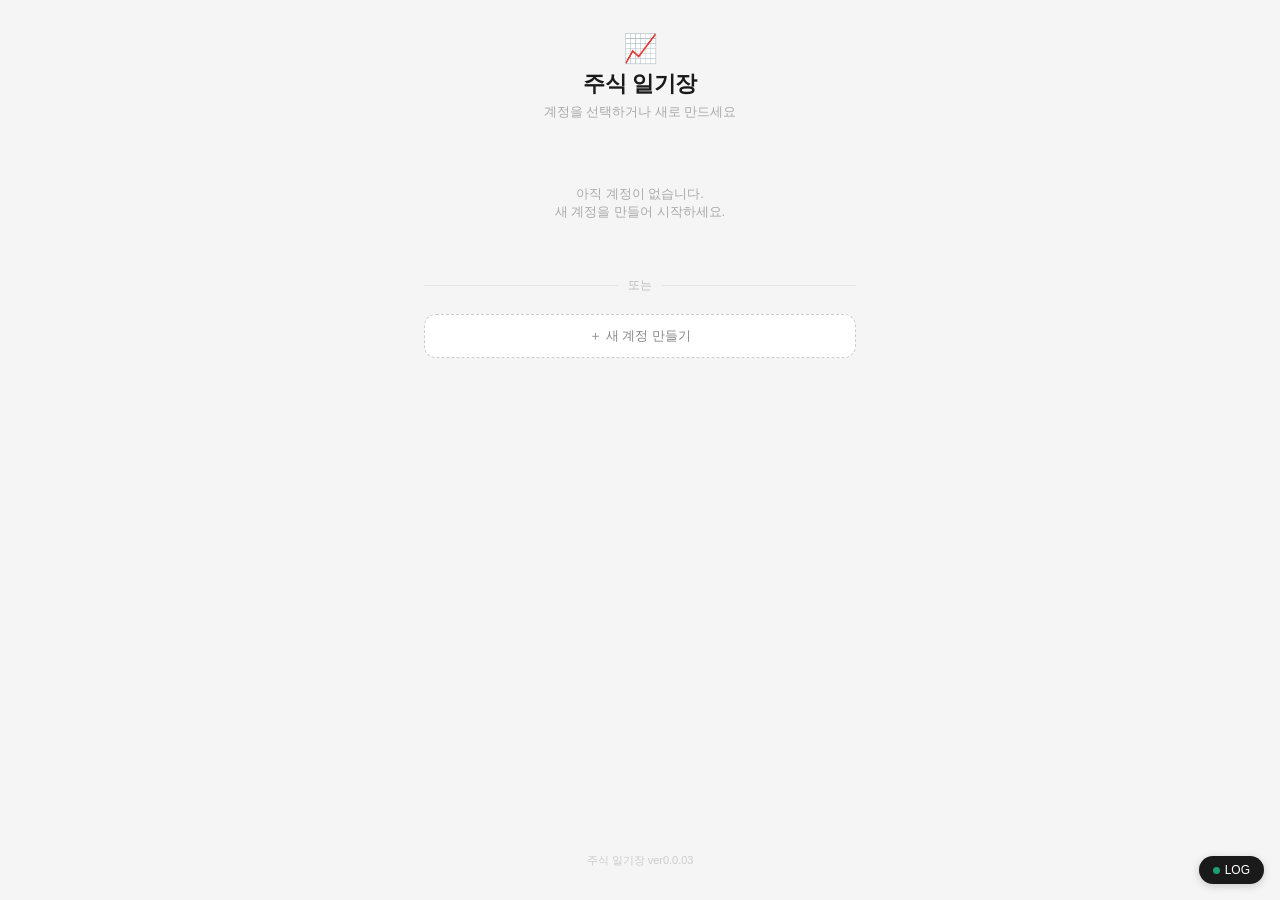
==== pages/calendar.html @ cd74024a "Add files via upload" ====
<!DOCTYPE html>
<html lang="ko">
<head>
<meta charset="UTF-8">
<meta name="viewport" content="width=device-width, initial-scale=1.0">
<title>캘린더 — 주식 일기장</title>
<link rel="stylesheet" href="../css/common.css">
<style>
/* 캘린더 */
.cal-header{display:flex;align-items:center;justify-content:space-between;padding:.75rem 1.5rem;border-bottom:1px solid #e5e5e5}
.cal-nav{display:flex;align-items:center;gap:10px}
.nav-btn{background:none;border:1px solid #ddd;border-radius:8px;padding:5px 12px;cursor:pointer;font-size:15px;color:#1a1a1a}
.nav-btn:hover{background:#f5f5f5}
.cal-month{font-size:15px;font-weight:600;min-width:110px;text-align:center}
.legend{display:flex;gap:14px;font-size:12px;color:#666}
.dot{width:8px;height:8px;border-radius:50%;display:inline-block;vertical-align:middle;margin-right:3px}
.cal-wrap{padding:.5rem 1rem .5rem}
.day-labels{display:grid;grid-template-columns:repeat(7,1fr);text-align:center;padding:8px 0 4px}
.day-labels span{font-size:11px;font-weight:600;color:#888}
.day-labels span:first-child{color:#e24b4a}
.day-labels span:last-child{color:#378ADD}
.cells{display:grid;grid-template-columns:repeat(7,1fr);gap:3px}
.cell{min-height:75px;border-radius:8px;padding:5px 6px;cursor:pointer;border:1px solid transparent;transition:background .1s}
.cell:hover{background:#f8f8f8;border-color:#e5e5e5}
.cell.today{border:2px solid #1a1a1a}
.cell.sel{background:#f0f0f0;border-color:#999}
.cell.other .dnum{color:#ccc}
.dnum{font-size:12px;font-weight:600;margin-bottom:3px}
.cell.sun .dnum{color:#e24b4a}
.cell.sat .dnum{color:#378ADD}
.ctrade{font-size:10px;padding:1px 5px;border-radius:3px;white-space:nowrap;overflow:hidden;text-overflow:ellipsis;margin-bottom:2px}
.ctrade.buy{background:#E1F5EE;color:#0a5e3f}
.ctrade.sell{background:#FEECEC;color:#9b2222}
.more{font-size:10px;color:#999}

/* 패널 */
.panel{border-top:1px solid #e5e5e5;padding:1.25rem 1.5rem}
.ph{display:flex;align-items:center;justify-content:space-between;margin-bottom:1rem}
.pt{font-size:15px;font-weight:600}
.pc{background:none;border:none;font-size:22px;cursor:pointer;color:#999;line-height:1;padding:0 4px}
.pc:hover{color:#333}
.dt-item{display:flex;align-items:flex-start;gap:10px;padding:10px 12px;background:#f9f9f9;border-radius:8px;margin-bottom:6px;border:1px solid #eee}
.dbadge{font-size:11px;padding:2px 8px;border-radius:10px;font-weight:600;white-space:nowrap;margin-top:1px}
.dbadge.buy{background:#E1F5EE;color:#0a5e3f}
.dbadge.sell{background:#FEECEC;color:#9b2222}
.dname{font-size:13px;font-weight:600}
.ddetail{font-size:12px;color:#666;margin-top:2px}
.dmemo{font-size:11px;color:#888;font-style:italic;margin-top:3px}
.ddel{background:none;border:none;color:#e24b4a;cursor:pointer;font-size:12px;padding:2px 6px;white-space:nowrap}
.ddel:hover{text-decoration:underline}
.dedit{background:none;border:none;color:#378ADD;cursor:pointer;font-size:12px;padding:2px 6px;white-space:nowrap}
.dedit:hover{text-decoration:underline}

/* 폼 */
.form-sep{border-top:1px solid #e5e5e5;padding-top:1rem;margin-top:.75rem}
.form-sep-title{font-size:13px;font-weight:600;color:#555;margin-bottom:12px}

/* 자동완성 */
.ac-wrap{position:relative}
.ac-list{position:absolute;top:100%;left:0;right:0;background:#fff;border:1px solid #ddd;border-radius:8px;box-shadow:0 4px 16px rgba(0,0,0,.1);z-index:200;max-height:180px;overflow-y:auto;margin-top:2px}
.ac-item{padding:8px 12px;cursor:pointer;display:flex;align-items:center;justify-content:space-between;font-size:13px}
.ac-item:hover,.ac-item.active{background:#f5f5f5}
.ac-item-name{font-weight:500}
.ac-item-code{font-size:11px;color:#aaa;font-family:monospace}
.ac-item-cat{font-size:10px;color:#888;background:#f0f0f0;padding:1px 6px;border-radius:4px}

/* 계산기 */
.calc-overlay{position:fixed;inset:0;background:rgba(0,0,0,.45);z-index:600;display:flex;align-items:flex-end;justify-content:center}
.calc-modal{background:#fff;border-radius:20px 20px 0 0;width:100%;max-width:400px;padding:1.5rem 1.5rem 2rem}
.calc-title{font-size:15px;font-weight:600;margin-bottom:4px}
.calc-sub{font-size:12px;color:#888;margin-bottom:1rem}
.calc-display{background:#f5f5f5;border-radius:10px;padding:12px 16px;margin-bottom:12px;text-align:right}
.calc-expr{font-size:12px;color:#aaa;min-height:16px;margin-bottom:2px}
.calc-val{font-size:26px;font-weight:600;letter-spacing:-0.5px}
.calc-grid{display:grid;grid-template-columns:repeat(4,1fr);gap:8px;margin-bottom:12px}
.ck{padding:14px 0;font-size:16px;font-weight:500;border:none;border-radius:10px;cursor:pointer;background:#f5f5f5;color:#1a1a1a}
.ck:active{transform:scale(.95)}
.ck.op{background:#e8e8e8}.ck.eq{background:#1a1a1a;color:#fff}.ck.zero{grid-column:span 2}
.calc-confirm{width:100%;padding:13px;background:#1a1a1a;color:#fff;border:none;border-radius:12px;font-size:15px;font-weight:500;cursor:pointer}
.calc-confirm:hover{background:#333}
.calc-cancel{width:100%;padding:10px;background:none;border:none;color:#888;font-size:13px;cursor:pointer;margin-top:6px}

@media(max-width:600px){
  .cal-header{padding:.75rem 1rem}
  .panel{padding:1rem}
  .cell{min-height:52px;padding:3px 4px}
  .dnum{font-size:11px}
  .ctrade{font-size:9px;padding:1px 3px}
  .more{font-size:9px}
}
</style>
</head>
<body>
<!-- 로그 패널 -->
<button class="log-toggle" id="log-toggle-btn" onclick="toggleLog()">
  <span class="log-dot" id="log-dot"></span> LOG
</button>
<div class="log-panel" id="log-panel" style="display:none">
  <div class="log-panel-header">
    <span class="log-panel-title">실행 로그</span>
    <span class="log-ver" id="version-badge"></span>
    <button class="log-clear" onclick="clearLog()">전체 삭제</button>
  </div>
  <div class="log-list" id="log-list"><div class="log-empty">아직 로그가 없습니다</div></div>
</div>

<!-- 거래 수정 모달 -->
<div class="modal-overlay" id="edit-modal" style="display:none">
  <div class="modal">
    <div class="modal-title">거래 수정</div>
    <div class="modal-sub">내용을 수정한 후 저장하세요</div>
    <input type="hidden" id="edit-id">
    <div style="display:grid;grid-template-columns:1fr 1fr;gap:10px">
      <div class="mfg" style="grid-column:1/-1"><label>종목명</label><input type="text" id="edit-name"></div>
      <div class="mfg"><label>종목코드</label><input type="text" id="edit-code"></div>
      <div class="mfg"><label>날짜</label><input type="date" id="edit-date"></div>
      <div class="mfg"><label>카테고리</label>
        <select id="edit-cat"><option>국내주식</option><option>미국주식</option><option>ETF</option><option>코인</option><option>기타</option></select>
      </div>
      <div class="mfg"><label>거래 유형</label>
        <select id="edit-type"><option value="매입">매입</option><option value="매도">매도</option></select>
      </div>
      <div class="mfg"><label>수량</label><input type="number" id="edit-qty" min="0" step="any"></div>
      <div class="mfg"><label>단가 (원)</label><input type="number" id="edit-price" min="0" step="any"></div>
      <div class="mfg"><label>수수료 (원)</label><input type="number" id="edit-fee" min="0" step="any"></div>
      <div class="mfg" style="grid-column:1/-1"><label>메모</label><textarea id="edit-memo" style="min-height:54px"></textarea></div>
    </div>
    <div class="modal-err" id="edit-err"></div>
    <div class="modal-btns">
      <button class="mbtn mbtn-g" onclick="closeEditModal()">취소</button>
      <button class="mbtn mbtn-p" onclick="saveEdit()">저장</button>
    </div>
  </div>
</div>

<!-- 계산기 -->
<div class="calc-overlay" id="calc-overlay" style="display:none" onclick="if(event.target===this)closeCalc()">
  <div class="calc-modal">
    <div class="calc-title" id="calc-title">수량 계산기</div>
    <div class="calc-sub" id="calc-sub">계산 후 확인을 누르면 입력됩니다</div>
    <div class="calc-display">
      <div class="calc-expr" id="calc-expr"></div>
      <div class="calc-val" id="calc-val">0</div>
    </div>
    <div class="calc-grid">
      <button class="ck op" onclick="calcInput('C')">C</button>
      <button class="ck op" onclick="calcInput('±')">±</button>
      <button class="ck op" onclick="calcInput('%')">%</button>
      <button class="ck op" onclick="calcInput('/')">÷</button>
      <button class="ck" onclick="calcInput('7')">7</button><button class="ck" onclick="calcInput('8')">8</button><button class="ck" onclick="calcInput('9')">9</button>
      <button class="ck op" onclick="calcInput('*')">×</button>
      <button class="ck" onclick="calcInput('4')">4</button><button class="ck" onclick="calcInput('5')">5</button><button class="ck" onclick="calcInput('6')">6</button>
      <button class="ck op" onclick="calcInput('-')">−</button>
      <button class="ck" onclick="calcInput('1')">1</button><button class="ck" onclick="calcInput('2')">2</button><button class="ck" onclick="calcInput('3')">3</button>
      <button class="ck op" onclick="calcInput('+')">+</button>
      <button class="ck zero" onclick="calcInput('0')">0</button>
      <button class="ck" onclick="calcInput('.')">.</button>
      <button class="ck eq" onclick="calcInput('=')">=</button>
    </div>
    <button class="calc-confirm" onclick="confirmCalc()">확인 — 입력하기</button>
    <button class="calc-cancel" onclick="closeCalc()">취소</button>
  </div>
</div>

<div class="app">
  <div class="topbar">
    <span class="topbar-title">📈 주식 일기장 <span class="topbar-user" id="topbar-user"></span></span>
    <div class="topbar-right">
      <a class="ttab" href="calendar.html">캘린더</a>
      <a class="ttab" href="list.html">내역</a>
      <a class="ttab" href="stats.html">통계</a>
      <button class="api-btn" onclick="logout()" style="color:#e24b4a;border-color:#e24b4a">로그아웃</button>
    </div>
  </div>

  <div class="cal-header">
    <div class="cal-nav">
      <button class="nav-btn" onclick="moveM(-1)">&#8249;</button>
      <span class="cal-month" id="cal-lbl"></span>
      <button class="nav-btn" onclick="moveM(1)">&#8250;</button>
    </div>
    <div class="legend">
      <span><span class="dot" style="background:#1D9E75"></span>매입</span>
      <span><span class="dot" style="background:#e24b4a"></span>매도</span>
    </div>
  </div>
  <div class="cal-wrap">
    <div class="day-labels">
      <span>일</span><span>월</span><span>화</span><span>수</span><span>목</span><span>금</span><span>토</span>
    </div>
    <div class="cells" id="cells"></div>
  </div>
  <div id="panel" style="display:none">
    <div class="panel">
      <div class="ph">
        <span class="pt" id="panel-title"></span>
        <button class="pc" onclick="closePanel()">&#215;</button>
      </div>
      <div id="day-list"></div>
      <div class="form-sep">
        <div class="form-sep-title">새 거래 등록</div>
        <div class="fg2">
          <div class="fg full">
            <label>종목명</label>
            <div class="ac-wrap">
              <input id="fn" type="text" placeholder="종목명 또는 코드 검색..." autocomplete="off" oninput="onStockInput()" onkeydown="onStockKeydown(event)">
              <div class="ac-list" id="ac-list" style="display:none"></div>
            </div>
          </div>
          <div class="fg">
            <label>종목코드</label>
            <div class="input-with-btn">
              <input id="fcode" type="text" placeholder="자동입력" maxlength="10" readonly style="background:#f9f9f9;color:#888">
              <button class="fetch-price-btn" onclick="fetchPriceForForm()">시세↓</button>
            </div>
          </div>
          <div class="fg">
            <label>카테고리</label>
            <select id="fc"><option>국내주식</option><option>미국주식</option><option>ETF</option><option>코인</option><option>기타</option></select>
          </div>
          <div class="fg"><label>거래 유형</label><select id="ft"><option value="매입">매입</option><option value="매도">매도</option></select></div>
          <div class="fg">
            <label>수량 (주)</label>
            <div class="input-with-btn">
              <input id="fq" type="number" min="0" step="any" placeholder="0">
              <button class="fetch-price-btn" onclick="openCalc('qty')">🧮</button>
            </div>
          </div>
          <div class="fg">
            <label>단가 (원)</label>
            <div class="input-with-btn">
              <input id="fp" type="number" min="0" step="any" placeholder="0">
              <button class="fetch-price-btn" onclick="openCalc('price')">🧮</button>
            </div>
          </div>
          <div class="fg"><label>수수료 (원, 선택)</label><input id="ff" type="number" min="0" step="any" placeholder="0"></div>
          <div class="fg full"><label>메모</label><textarea id="fm" placeholder="매매 이유, 목표가, 시장 상황 등..."></textarea></div>
        </div>
        <div class="brow">
          <button class="btn btn-g" onclick="closePanel()">취소</button>
          <button class="btn btn-p" onclick="addTrade()">등록하기</button>
        </div>
        <div class="fmsg" id="fmsg"></div>
      </div>
    </div>
  </div>
</div>

<script src="../js/auth.js"></script>
<script src="../js/storage.js"></script>
<script src="../js/trades.js"></script>
<script>
// ── 세션 확인 ─────────────────────────────────────────────
const session = Session.require('pages/calendar.html');
const { userId, masterPw } = session;
document.getElementById('topbar-user').textContent = userId;
Logger.init();

let trades = [];
let apiCreds = null;
let cy = new Date().getFullYear(), cm = new Date().getMonth(), sel = null;
const todayStr = new Date().toISOString().slice(0,10);

async function init() {
  trades = await Storage.loadTrades(userId, masterPw);
  apiCreds = await Storage.loadCreds(userId, masterPw);
  renderCal();
  log(`캘린더 로드 완료 (${trades.length}건)`, 'ok');
}

function logout() {
  Session.clear();
  location.href = '../index.html';
}

// ── 캘린더 ────────────────────────────────────────────────
function moveM(d) {
  cm += d; if(cm>11){cm=0;cy++;} if(cm<0){cm=11;cy--;} closePanel(); renderCal();
}

function renderCal() {
  document.getElementById('cal-lbl').textContent = `${cy}년 ${cm+1}월`;
  const first = new Date(cy,cm,1), last = new Date(cy,cm+1,0), sd = first.getDay();
  const map = {};
  trades.forEach(t => { if(!map[t.date]) map[t.date]=[]; map[t.date].push(t); });
  const cells = document.getElementById('cells');
  cells.innerHTML = '';
  const total = Math.ceil((sd+last.getDate())/7)*7;
  for(let i=0;i<total;i++){
    const dn=i-sd+1, d=new Date(cy,cm,dn), ds=d.toISOString().slice(0,10);
    const isCur=d.getMonth()===cm, isToday=ds===todayStr;
    const isSun=d.getDay()===0, isSat=d.getDay()===6, isSel=ds===sel;
    const c=document.createElement('div');
    c.className='cell'+(isCur?'':' other')+(isToday?' today':'')+(isSel?' sel':'')+(isSun?' sun':'')+(isSat?' sat':'');
    c.onclick=()=>selectDate(ds);
    const dt=map[ds]||[];
    let html=`<div class="dnum">${d.getDate()}</div>`;
    dt.slice(0,2).forEach(t=>{html+=`<div class="ctrade ${t.type==='매입'?'buy':'sell'}">${t.name}</div>`;});
    if(dt.length>2) html+=`<div class="more">+${dt.length-2}건</div>`;
    c.innerHTML=html; cells.appendChild(c);
  }
}

function selectDate(ds) {
  sel=ds;
  ['fn','fq','fp','ff','fm'].forEach(id=>{document.getElementById(id).value='';});
  document.getElementById('fcode').value='';
  document.getElementById('ac-list').style.display='none';
  document.getElementById('fmsg').textContent='';
  const d=new Date(ds);
  document.getElementById('panel-title').textContent=`${d.getFullYear()}년 ${d.getMonth()+1}월 ${d.getDate()}일`;
  renderDayList(ds);
  document.getElementById('panel').style.display='';
  renderCal();
  setTimeout(()=>{document.getElementById('panel').scrollIntoView({behavior:'smooth',block:'nearest'});},60);
}

function renderDayList(ds) {
  const dl=document.getElementById('day-list');
  const dt=trades.filter(t=>t.date===ds);
  if(!dt.length){dl.innerHTML='';return;}
  dl.innerHTML=dt.map(t=>`
    <div class="dt-item">
      <span class="dbadge ${t.type==='매입'?'buy':'sell'}">${t.type}</span>
      <div>
        <div class="dname">${t.name} ${t.code?`<span style="font-size:10px;color:#aaa">${t.code}</span>`:''} <span style="font-size:11px;color:#888;font-weight:400">${t.cat}</span></div>
        <div class="ddetail">${TradeUtils.fmtN(t.qty)}주 × ${TradeUtils.fmtN(t.price)}원 = ${TradeUtils.fmt(t.qty*t.price)}</div>
        ${t.memo?`<div class="dmemo">${t.memo}</div>`:''}
      </div>
      <div style="display:flex;flex-direction:column;gap:4px;margin-left:auto">
        <button class="dedit" onclick="openEditModal(${t.id})">수정</button>
        <button class="ddel" onclick="delTrade(${t.id})">삭제</button>
      </div>
    </div>`).join('');
}

function closePanel() {
  sel=null; document.getElementById('panel').style.display='none'; renderCal();
}

async function addTrade() {
  if(!sel) return;
  const name=document.getElementById('fn').value.trim();
  const code=document.getElementById('fcode').value.trim().toUpperCase();
  const cat=document.getElementById('fc').value, type=document.getElementById('ft').value;
  const qty=parseFloat(document.getElementById('fq').value)||0;
  const price=parseFloat(document.getElementById('fp').value)||0;
  const fee=parseFloat(document.getElementById('ff').value)||0;
  const memo=document.getElementById('fm').value.trim();
  const msg=document.getElementById('fmsg');
  if(!name||qty<=0||price<=0){msg.style.color='#e24b4a';msg.textContent='종목명, 수량, 단가를 입력해주세요.';return;}
  trades.push({id:Date.now(),name,code,cat,type,date:sel,qty,price,fee,memo});
  trades.sort((a,b)=>b.date.localeCompare(a.date));
  await Storage.saveTrades(userId, masterPw, trades);
  msg.style.color='#1D9E75'; msg.textContent='✓ 등록되었습니다.';
  ['fn','fcode','fq','fp','ff','fm'].forEach(id=>{document.getElementById(id).value='';});
  renderDayList(sel); renderCal();
  setTimeout(()=>{msg.textContent='';},2000);
}

async function delTrade(id) {
  if(!confirm('삭제하시겠습니까?')) return;
  const scrollY=window.scrollY;
  trades=trades.filter(t=>t.id!==id);
  await Storage.saveTrades(userId, masterPw, trades);
  if(sel) renderDayList(sel);
  renderCal();
  requestAnimationFrame(()=>window.scrollTo(0,scrollY));
}

// ── 거래 수정 ─────────────────────────────────────────────
function openEditModal(id) {
  const t=trades.find(t=>t.id===id); if(!t) return;
  document.getElementById('edit-id').value=id;
  document.getElementById('edit-name').value=t.name;
  document.getElementById('edit-code').value=t.code||'';
  document.getElementById('edit-date').value=t.date;
  document.getElementById('edit-cat').value=t.cat;
  document.getElementById('edit-type').value=t.type;
  document.getElementById('edit-qty').value=t.qty;
  document.getElementById('edit-price').value=t.price;
  document.getElementById('edit-fee').value=t.fee||0;
  document.getElementById('edit-memo').value=t.memo||'';
  document.getElementById('edit-err').textContent='';
  document.getElementById('edit-modal').style.display='flex';
}

function closeEditModal(){document.getElementById('edit-modal').style.display='none';}

async function saveEdit() {
  const id=Number(document.getElementById('edit-id').value);
  const name=document.getElementById('edit-name').value.trim();
  const code=document.getElementById('edit-code').value.trim().toUpperCase();
  const date=document.getElementById('edit-date').value;
  const cat=document.getElementById('edit-cat').value, type=document.getElementById('edit-type').value;
  const qty=parseFloat(document.getElementById('edit-qty').value)||0;
  const price=parseFloat(document.getElementById('edit-price').value)||0;
  const fee=parseFloat(document.getElementById('edit-fee').value)||0;
  const memo=document.getElementById('edit-memo').value.trim();
  const err=document.getElementById('edit-err');
  if(!name||qty<=0||price<=0||!date){err.textContent='모든 필드를 입력해주세요.';return;}
  const idx=trades.findIndex(t=>t.id===id);
  if(idx===-1){err.textContent='거래를 찾을 수 없습니다.';return;}
  trades[idx]={...trades[idx],name,code,date,cat,type,qty,price,fee,memo};
  trades.sort((a,b)=>b.date.localeCompare(a.date));
  await Storage.saveTrades(userId, masterPw, trades);
  closeEditModal();
  if(sel) renderDayList(sel);
  renderCal();
  log(`거래 수정 완료: ${name}`, 'ok');
}

// ── 자동완성 ─────────────────────────────────────────────
function onStockInput(){
  const q=document.getElementById('fn').value.trim();
  const results=AutoComplete.search(q,trades);
  AutoComplete.render(results, s=>{
    document.getElementById('fn').value=s.n;
    document.getElementById('fcode').value=s.c||'';
    if(s.t) document.getElementById('fc').value=s.t;
    document.getElementById('ac-list').style.display='none';
  });
}
function onStockKeydown(e){
  AutoComplete.handleKey(e, s=>{
    document.getElementById('fn').value=s.n;
    document.getElementById('fcode').value=s.c||'';
    if(s.t) document.getElementById('fc').value=s.t;
    document.getElementById('ac-list').style.display='none';
  });
}
document.addEventListener('click',e=>{if(!e.target.closest('.ac-wrap'))document.getElementById('ac-list').style.display='none';});

// ── KIS 시세 ─────────────────────────────────────────────
async function fetchPriceForForm(){
  if(!apiCreds){alert('KIS API 설정이 필요합니다.\n통계 페이지에서 설정해주세요.');return;}
  const code=document.getElementById('fcode').value.trim();
  if(!code){alert('종목코드를 입력하세요.');return;}
  const btn=event.target; btn.textContent='조회중...'; btn.disabled=true;
  try{
    const data=await KisAPI.fetchPrice(code,userId,apiCreds);
    document.getElementById('fp').value=data.price;
    if(!document.getElementById('fn').value) document.getElementById('fn').value=data.name;
    const msg=document.getElementById('fmsg');
    msg.style.color='#1D9E75';
    msg.textContent=`현재가: ${data.price.toLocaleString('ko-KR')}원 (${data.changeRate>0?'+':''}${data.changeRate}%)`;
  }catch(e){alert('시세 조회 실패: '+e.message);}
  finally{btn.textContent='시세↓';btn.disabled=false;}
}

// ── 계산기 ────────────────────────────────────────────────
let calcTarget=null,calcCurrent='0',calcExpr='',calcOperand=null,calcOperator=null,calcNewNum=false;
function openCalc(t){
  calcTarget=t;calcCurrent='0';calcExpr='';calcOperand=null;calcOperator=null;calcNewNum=false;
  const existing=document.getElementById(t==='qty'?'fq':'fp').value;
  if(existing&&Number(existing)>0)calcCurrent=existing;
  document.getElementById('calc-title').textContent=t==='qty'?'수량 계산기':'단가 계산기';
  updateCalcDisplay();
  document.getElementById('calc-overlay').style.display='flex';
}
function closeCalc(){document.getElementById('calc-overlay').style.display='none';}
function confirmCalc(){
  const val=parseFloat(calcCurrent);
  if(!isNaN(val)&&val>=0){
    const id=calcTarget==='qty'?'fq':'fp';
    document.getElementById(id).value=calcTarget==='qty'?Math.floor(val):val;
  }
  closeCalc();
}
function calcInput(key){
  if(key==='C'){calcCurrent='0';calcExpr='';calcOperand=null;calcOperator=null;calcNewNum=false;}
  else if(key==='±'){calcCurrent=String(parseFloat(calcCurrent)*-1);}
  else if(key==='%'){calcCurrent=String(parseFloat(calcCurrent)/100);}
  else if(['+','-','*','/'].includes(key)){
    calcOperand=parseFloat(calcCurrent);calcOperator=key;
    calcExpr=`${calcCurrent} ${key==='*'?'×':key==='/'?'÷':key}`;calcNewNum=true;
  }else if(key==='='){
    if(calcOperand!==null&&calcOperator){
      const b=parseFloat(calcCurrent);
      let r=calcOperator==='+'?calcOperand+b:calcOperator==='-'?calcOperand-b:calcOperator==='*'?calcOperand*b:b!==0?calcOperand/b:0;
      calcExpr=`${calcOperand} ${calcOperator==='*'?'×':calcOperator==='/'?'÷':calcOperator} ${b} =`;
      calcCurrent=String(parseFloat(r.toFixed(6)));calcOperand=null;calcOperator=null;calcNewNum=false;
    }
  }else if(key==='.'){if(calcNewNum){calcCurrent='0.';calcNewNum=false;return;}if(!calcCurrent.includes('.'))calcCurrent+='.';}
  else{if(calcNewNum||calcCurrent==='0'){calcCurrent=key;calcNewNum=false;}else if(calcCurrent.length<12)calcCurrent+=key;}
  updateCalcDisplay();
}
function updateCalcDisplay(){
  document.getElementById('calc-expr').textContent=calcExpr;
  const n=parseFloat(calcCurrent);
  document.getElementById('calc-val').textContent=isNaN(n)?calcCurrent:(calcCurrent.endsWith('.')?calcCurrent:n.toLocaleString('ko-KR'));
}

init();
</script>
</body>
</html>
---- css/common.css ----
/* ═══════════════════════════════════════
   공통 스타일 — 주식 일기장 ver0.0.03
   ═══════════════════════════════════════ */
*{box-sizing:border-box;margin:0;padding:0}
body{font-family:-apple-system,BlinkMacSystemFont,'Segoe UI',sans-serif;background:#f5f5f5;color:#1a1a1a;font-size:14px}
.app{max-width:900px;margin:0 auto;background:#fff;min-height:100vh}

/* topbar */
.topbar{display:flex;align-items:center;justify-content:space-between;padding:1rem 1.5rem;border-bottom:1px solid #e5e5e5;background:#fff;position:sticky;top:0;z-index:100}
.topbar-title{font-size:16px;font-weight:600;letter-spacing:-0.3px;display:flex;align-items:center;gap:8px}
.topbar-user{font-size:11px;color:#aaa;font-weight:400;background:#f5f5f5;padding:2px 8px;border-radius:10px}
.topbar-right{display:flex;align-items:center;gap:8px}
.ttabs{display:flex;gap:4px}
.ttab{padding:6px 14px;font-size:13px;background:none;border:1px solid #ddd;border-radius:8px;cursor:pointer;color:#666;text-decoration:none;display:inline-block}
.ttab.active,.ttab:hover{background:#1a1a1a;color:#fff;border-color:#1a1a1a}
.api-btn{padding:6px 12px;font-size:12px;background:none;border:1px solid #ddd;border-radius:8px;cursor:pointer;color:#666;display:flex;align-items:center;gap:4px}
.api-btn.synced{border-color:#378ADD;color:#378ADD}
.api-btn.synced::before{content:'●';font-size:8px}
.api-btn.connected::before{content:'●';font-size:8px}
.api-btn:not(.connected)::before{content:'○';font-size:8px}

/* 모달 */
.modal-overlay{position:fixed;inset:0;background:rgba(0,0,0,.4);z-index:500;display:flex;align-items:center;justify-content:center}
.modal{background:#fff;border-radius:16px;padding:1.75rem;width:400px;max-width:calc(100vw - 2rem)}
.modal-title{font-size:16px;font-weight:600;margin-bottom:.25rem}
.modal-sub{font-size:12px;color:#888;margin-bottom:1.5rem}
.mfg{display:flex;flex-direction:column;gap:4px;margin-bottom:12px}
.mfg label{font-size:11px;color:#666;font-weight:500}
.mfg input,.mfg select,.mfg textarea{font-size:13px;border:1px solid #ddd;border-radius:8px;padding:8px 10px;background:#fff;color:#1a1a1a;width:100%}
.mfg input:focus,.mfg select:focus,.mfg textarea:focus{outline:none;border-color:#999}
.modal-note{font-size:11px;color:#888;background:#f9f9f9;border-radius:8px;padding:10px 12px;margin-bottom:14px;line-height:1.6}
.modal-note strong{color:#555}
.modal-btns{display:flex;justify-content:flex-end;gap:8px;margin-top:12px}
.modal-err{font-size:12px;color:#e24b4a;margin-bottom:8px;min-height:16px}
.mbtn{padding:8px 18px;border-radius:8px;font-size:13px;font-weight:500;cursor:pointer}
.mbtn-p{background:#1a1a1a;color:#fff;border:none}
.mbtn-p:hover{background:#333}
.mbtn-g{background:#fff;border:1px solid #ddd;color:#666}
.mbtn-g:hover{background:#f5f5f5}
.mbtn-r{background:#fff;border:1px solid #e24b4a;color:#e24b4a}
.mbtn-r:hover{background:#fff5f5}

/* 폼 */
.fg2{display:grid;grid-template-columns:1fr 1fr;gap:10px}
.fg{display:flex;flex-direction:column;gap:4px}
.fg.full{grid-column:1/-1}
.fg label{font-size:11px;color:#666;font-weight:500}
input,select,textarea{font-size:13px;border:1px solid #ddd;border-radius:8px;padding:8px 10px;background:#fff;color:#1a1a1a;width:100%}
input:focus,select:focus,textarea:focus{outline:none;border-color:#999}
textarea{resize:vertical;min-height:60px}
.input-with-btn{display:flex;gap:6px}
.input-with-btn input{flex:1}
.fetch-price-btn{padding:8px 10px;font-size:12px;background:#f5f5f5;border:1px solid #ddd;border-radius:8px;cursor:pointer;white-space:nowrap;color:#555}
.fetch-price-btn:hover{background:#eee}
.brow{display:flex;justify-content:flex-end;gap:8px;margin-top:12px}
.btn{padding:8px 18px;border-radius:8px;font-size:13px;font-weight:500;cursor:pointer}
.btn-p{background:#1a1a1a;color:#fff;border:none}
.btn-p:hover{background:#333}
.btn-g{background:#fff;border:1px solid #ddd;color:#666}
.btn-g:hover{background:#f5f5f5}
.fmsg{font-size:12px;text-align:right;margin-top:6px;min-height:18px}

/* 배지 */
.badge{display:inline-block;padding:2px 8px;border-radius:10px;font-size:11px;font-weight:600}
.badge.buy{background:#E1F5EE;color:#0a5e3f}
.badge.sell{background:#FEECEC;color:#9b2222}

/* 동기화 */
.sync-status{font-size:12px;min-height:18px;padding:6px 10px;border-radius:6px;text-align:center}
.sync-status.ok{background:#E1F5EE;color:#0a5e3f}
.sync-status.err{background:#fff5f5;color:#e24b4a}
.sync-status.info{background:#E6F1FB;color:#185FA5}

/* 빈 상태 */
.empty{text-align:center;padding:3rem;color:#aaa;font-size:13px}

/* 로그 패널 */
.log-toggle{position:fixed;bottom:16px;right:16px;z-index:800;background:#1a1a1a;color:#fff;border:none;border-radius:20px;padding:7px 14px;font-size:12px;cursor:pointer;display:flex;align-items:center;gap:5px;box-shadow:0 2px 8px rgba(0,0,0,.18)}
.log-toggle .log-dot{width:7px;height:7px;border-radius:50%;background:#1D9E75}
.log-toggle .log-dot.err{background:#e24b4a}
.log-toggle .log-dot.warn{background:#EF9F27}
.log-toggle .log-dot.info{background:#378ADD}
.log-panel{position:fixed;bottom:52px;right:16px;z-index:800;width:340px;max-width:calc(100vw - 32px);background:#1a1a1a;border-radius:12px;overflow:hidden;box-shadow:0 4px 20px rgba(0,0,0,.25)}
.log-panel-header{display:flex;align-items:center;justify-content:space-between;padding:10px 14px;border-bottom:1px solid #333}
.log-panel-title{font-size:12px;font-weight:600;color:#fff}
.log-ver{font-size:10px;color:#555;font-family:monospace;letter-spacing:0.3px}
.log-clear{font-size:11px;color:#888;background:none;border:none;cursor:pointer;padding:0}
.log-clear:hover{color:#ccc}
.log-list{max-height:240px;overflow-y:auto;padding:6px 0}
.log-item{display:flex;align-items:flex-start;gap:8px;padding:5px 14px;font-size:11px;border-bottom:1px solid #222}
.log-item:last-child{border-bottom:none}
.log-time{color:#555;white-space:nowrap;min-width:44px;font-family:monospace}
.log-icon{min-width:14px;text-align:center}
.log-msg{color:#ccc;line-height:1.4;word-break:break-all}
.log-msg.ok{color:#1D9E75}
.log-msg.err{color:#e24b4a}
.log-msg.warn{color:#EF9F27}
.log-msg.info{color:#378ADD}
.log-empty{padding:16px;text-align:center;font-size:11px;color:#555}

/* 반응형 */
@media(max-width:600px){
  .fg2{grid-template-columns:1fr}
  .topbar{padding:.75rem 1rem}
  .ttab{padding:5px 10px;font-size:12px}
}
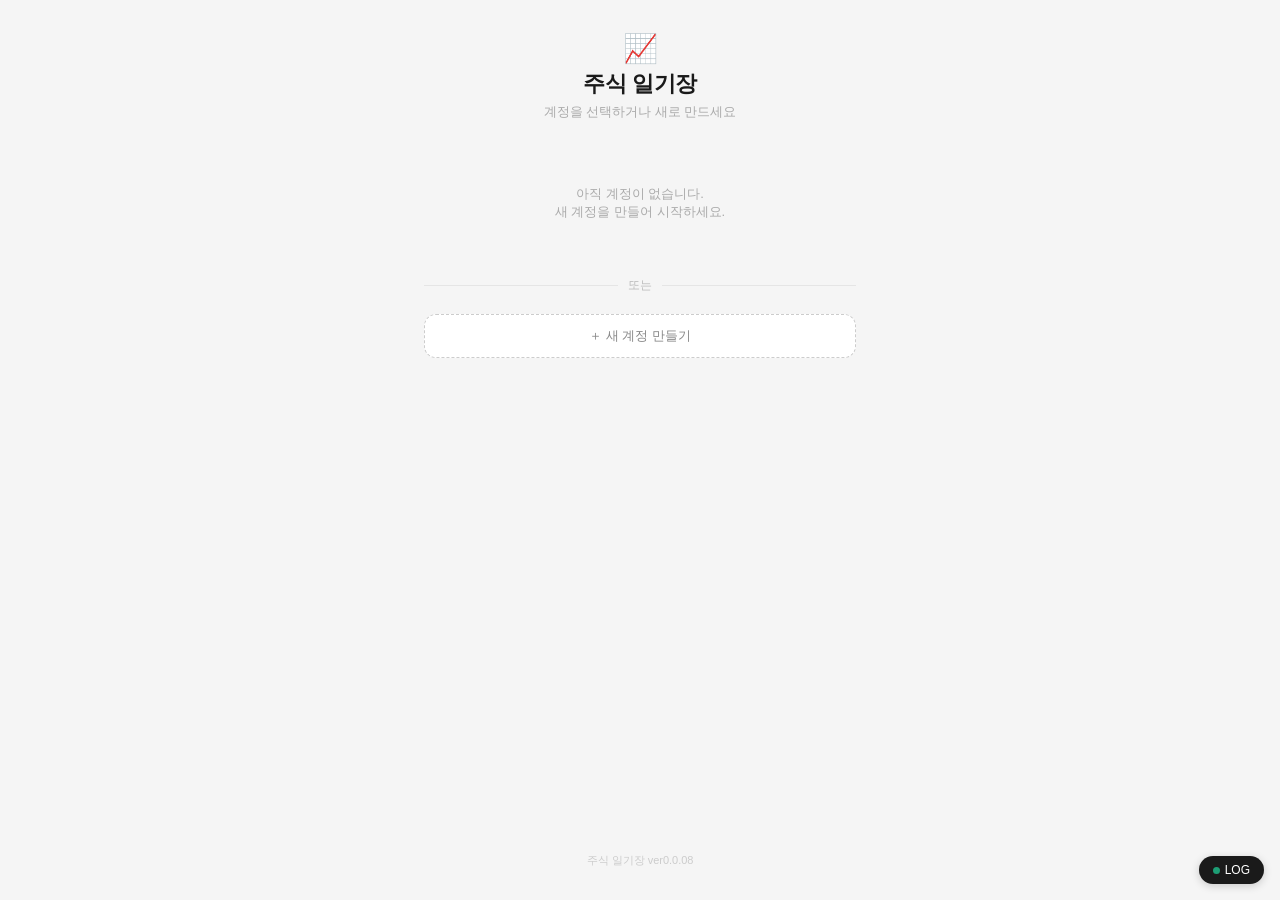
==== commit 2a9f7600: "Add files via upload" ====
--- a/pages/calendar.html
+++ b/pages/calendar.html
@@ -216,24 +216,24 @@
           </div>
           <div class="fg">
             <label>카테고리</label>
-            <select id="fc"><option>국내주식</option><option>미국주식</option><option>ETF</option><option>코인</option><option>기타</option></select>
+            <select id="fc" onchange="calcAutoFee()"><option>국내주식</option><option>미국주식</option><option>ETF</option><option>코인</option><option>기타</option></select>
           </div>
-          <div class="fg"><label>거래 유형</label><select id="ft"><option value="매입">매입</option><option value="매도">매도</option></select></div>
+          <div class="fg"><label>거래 유형</label><select id="ft" onchange="calcAutoFee()"><option value="매입">매입</option><option value="매도">매도</option></select></div>
           <div class="fg">
             <label>수량 (주)</label>
             <div class="input-with-btn">
-              <input id="fq" type="number" min="0" step="any" placeholder="0">
+              <input id="fq" type="number" min="0" step="any" placeholder="0" oninput="calcAutoFee()">
               <button class="fetch-price-btn" onclick="openCalc('qty')">🧮</button>
             </div>
           </div>
           <div class="fg">
             <label>단가 (원)</label>
             <div class="input-with-btn">
-              <input id="fp" type="number" min="0" step="any" placeholder="0">
+              <input id="fp" type="number" min="0" step="any" placeholder="0" oninput="calcAutoFee()">
               <button class="fetch-price-btn" onclick="openCalc('price')">🧮</button>
             </div>
           </div>
-          <div class="fg"><label>수수료 (원, 선택)</label><input id="ff" type="number" min="0" step="any" placeholder="0"></div>
+          <div class="fg"><label>수수료 (원, 자동계산)</label><input id="ff" type="number" min="0" step="any" placeholder="자동계산"></div>
           <div class="fg full"><label>메모</label><textarea id="fm" placeholder="매매 이유, 목표가, 시장 상황 등..."></textarea></div>
         </div>
         <div class="brow">
@@ -338,6 +338,18 @@
   sel=null; document.getElementById('panel').style.display='none'; renderCal();
 }
 
+// ── 수수료 자동 계산 (한국투자증권) ──────────────────────
+function calcAutoFee() {
+  const qty   = parseFloat(document.getElementById('fq').value) || 0;
+  const price = parseFloat(document.getElementById('fp').value) || 0;
+  const type  = document.getElementById('ft').value;
+  const cat   = document.getElementById('fc').value;
+  if (qty > 0 && price > 0) {
+    const fee = KisFee.calc(qty, price, type, cat);
+    document.getElementById('ff').value = fee;
+  }
+}
+
 async function addTrade() {
   if(!sel) return;
   const name=document.getElementById('fn').value.trim();
@@ -352,6 +364,14 @@
   trades.push({id:Date.now(),name,code,cat,type,date:sel,qty,price,fee,memo});
   trades.sort((a,b)=>b.date.localeCompare(a.date));
   await Storage.saveTrades(userId, masterPw, trades);
+
+  // 매도 시 예수금 자동 합산 (매도금액 - 수수료)
+  if (type === '매도') {
+    const sellNet = qty * price - fee;
+    Storage.addDeposit(userId, sellNet);
+    log(`매도 예수금 자동 합산: +${TradeUtils.fmt(sellNet)}`, 'ok');
+  }
+
   msg.style.color='#1D9E75'; msg.textContent='✓ 등록되었습니다.';
   ['fn','fcode','fq','fp','ff','fm'].forEach(id=>{document.getElementById(id).value='';});
   renderDayList(sel); renderCal();
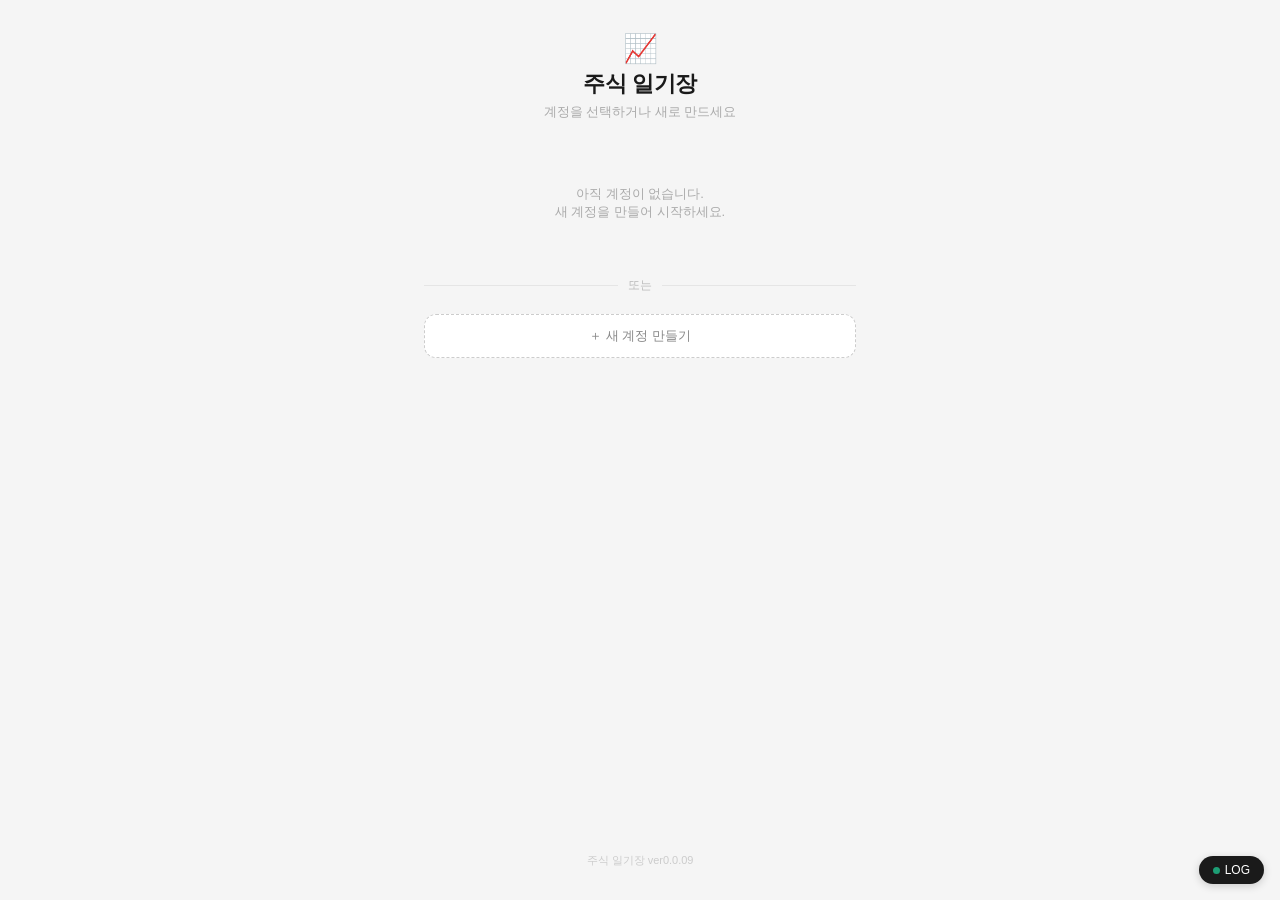
==== commit 847b3073: "Add files via upload" ====
--- a/pages/calendar.html
+++ b/pages/calendar.html
@@ -361,15 +361,31 @@
   const memo=document.getElementById('fm').value.trim();
   const msg=document.getElementById('fmsg');
   if(!name||qty<=0||price<=0){msg.style.color='#e24b4a';msg.textContent='종목명, 수량, 단가를 입력해주세요.';return;}
+
+  const totalCost = qty * price + fee;
+  const currentDeposit = Storage.getDeposit(userId);
+
+  // 매입 시 예수금 잔액 확인
+  if (type === '매입') {
+    if (currentDeposit < totalCost) {
+      msg.style.color='#e24b4a';
+      msg.textContent=`예수금 부족 (필요: ${TradeUtils.fmt(totalCost)}, 잔액: ${TradeUtils.fmt(currentDeposit)})`;
+      return;
+    }
+  }
+
   trades.push({id:Date.now(),name,code,cat,type,date:sel,qty,price,fee,memo});
   trades.sort((a,b)=>b.date.localeCompare(a.date));
   await Storage.saveTrades(userId, masterPw, trades);
 
-  // 매도 시 예수금 자동 합산 (매도금액 - 수수료)
-  if (type === '매도') {
+  // 예수금 처리
+  if (type === '매입') {
+    Storage.addDeposit(userId, -totalCost);
+    log(`매입 예수금 차감: -${TradeUtils.fmt(totalCost)} → 잔액 ${TradeUtils.fmt(Storage.getDeposit(userId))}`, 'ok');
+  } else if (type === '매도') {
     const sellNet = qty * price - fee;
     Storage.addDeposit(userId, sellNet);
-    log(`매도 예수금 자동 합산: +${TradeUtils.fmt(sellNet)}`, 'ok');
+    log(`매도 예수금 합산: +${TradeUtils.fmt(sellNet)} → 잔액 ${TradeUtils.fmt(Storage.getDeposit(userId))}`, 'ok');
   }
 
   msg.style.color='#1D9E75'; msg.textContent='✓ 등록되었습니다.';
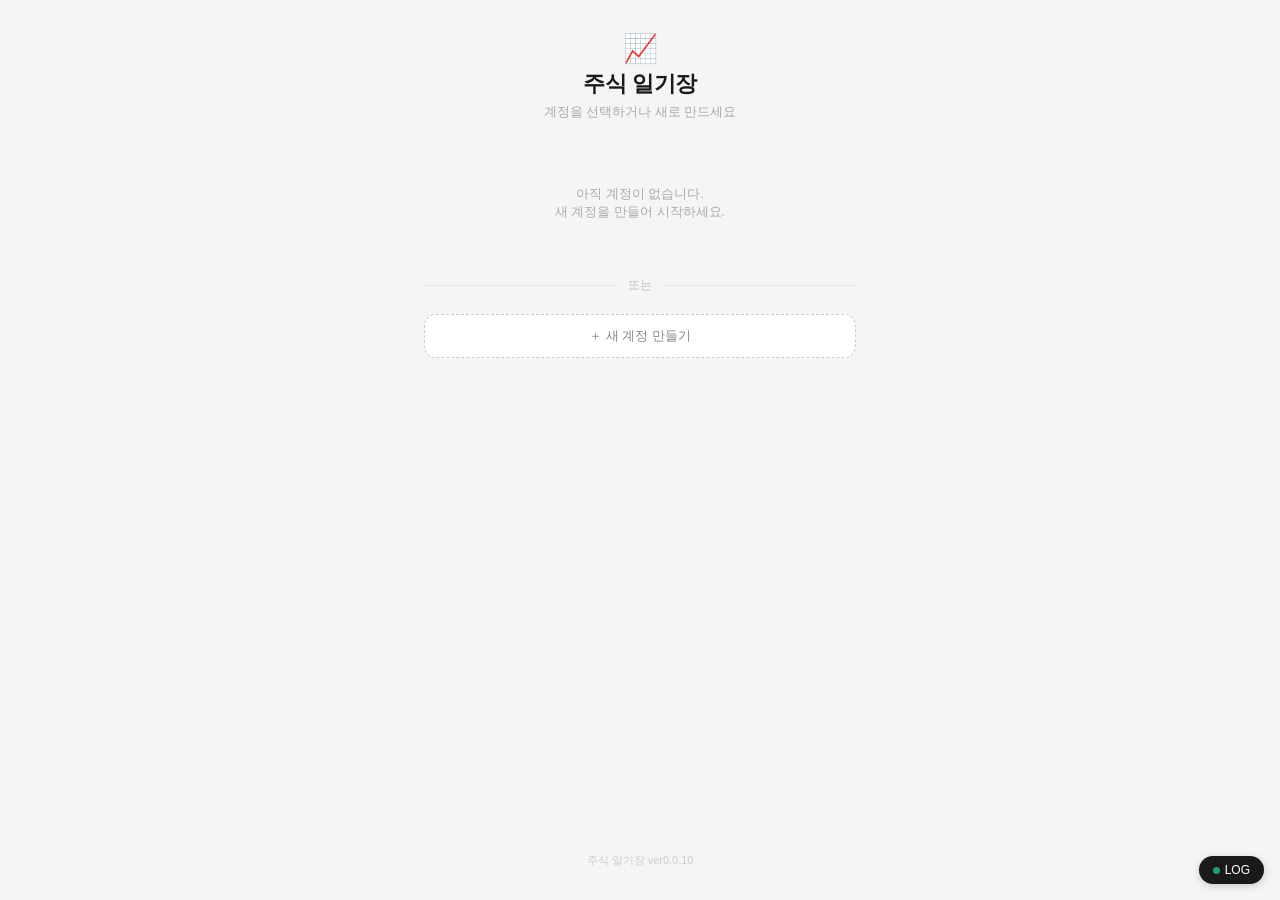
==== commit 113b9ecd: "Add files via upload" ====
--- a/pages/calendar.html
+++ b/pages/calendar.html
@@ -2,7 +2,7 @@
 <html lang="ko">
 <head>
 <meta charset="UTF-8">
-<meta name="viewport" content="width=device-width, initial-scale=1.0">
+<meta name="viewport" content="width=device-width, initial-scale=1.0, maximum-scale=1.0, user-scalable=no">
 <title>캘린더 — 주식 일기장</title>
 <link rel="stylesheet" href="../css/common.css">
 <style>
@@ -164,12 +164,18 @@
 
 <div class="app">
   <div class="topbar">
-    <span class="topbar-title">📈 주식 일기장 <span class="topbar-user" id="topbar-user"></span></span>
+    <span class="topbar-title">📈 주식 일기장</span>
     <div class="topbar-right">
       <a class="ttab" href="calendar.html">캘린더</a>
       <a class="ttab" href="list.html">내역</a>
       <a class="ttab" href="stats.html">통계</a>
-      <button class="api-btn" onclick="logout()" style="color:#e24b4a;border-color:#e24b4a">로그아웃</button>
+      <div class="user-btn-wrap">
+        <button class="user-btn" id="user-btn" onclick="toggleUserPopup()">👤</button>
+        <div class="user-popup" id="user-popup" style="display:none">
+          <div class="user-popup-name">👤 <span id="topbar-user"></span></div>
+          <button class="user-popup-btn" onclick="logout()">로그아웃</button>
+        </div>
+      </div>
     </div>
   </div>
 
@@ -272,6 +278,16 @@
   Session.clear();
   location.href = '../index.html';
 }
+function toggleUserPopup() {
+  const p = document.getElementById('user-popup');
+  p.style.display = p.style.display === 'none' ? '' : 'none';
+}
+document.addEventListener('click', e => {
+  if (!e.target.closest('.user-btn-wrap')) {
+    const p = document.getElementById('user-popup');
+    if (p) p.style.display = 'none';
+  }
+});
 
 // ── 캘린더 ────────────────────────────────────────────────
 function moveM(d) {
--- a/css/common.css
+++ b/css/common.css
@@ -8,7 +8,6 @@
 /* topbar */
 .topbar{display:flex;align-items:center;justify-content:space-between;padding:1rem 1.5rem;border-bottom:1px solid #e5e5e5;background:#fff;position:sticky;top:0;z-index:100}
 .topbar-title{font-size:16px;font-weight:600;letter-spacing:-0.3px;display:flex;align-items:center;gap:8px}
-.topbar-user{font-size:11px;color:#aaa;font-weight:400;background:#f5f5f5;padding:2px 8px;border-radius:10px}
 .topbar-right{display:flex;align-items:center;gap:8px}
 .ttabs{display:flex;gap:4px}
 .ttab{padding:6px 14px;font-size:13px;background:none;border:1px solid #ddd;border-radius:8px;cursor:pointer;color:#666;text-decoration:none;display:inline-block}
@@ -18,6 +17,15 @@
 .api-btn.synced::before{content:'●';font-size:8px}
 .api-btn.connected::before{content:'●';font-size:8px}
 .api-btn:not(.connected)::before{content:'○';font-size:8px}
+
+/* 👤 유저 팝업 */
+.user-btn{width:34px;height:34px;border-radius:50%;background:#1a1a1a;color:#fff;border:none;cursor:pointer;font-size:16px;display:flex;align-items:center;justify-content:center;flex-shrink:0;position:relative}
+.user-popup{position:absolute;top:calc(100% + 8px);right:0;background:#fff;border:1px solid #e5e5e5;border-radius:12px;box-shadow:0 4px 20px rgba(0,0,0,.12);min-width:160px;z-index:300;overflow:hidden}
+.user-popup-name{padding:12px 16px;font-size:13px;font-weight:600;color:#1a1a1a;border-bottom:1px solid #f0f0f0;display:flex;align-items:center;gap:8px}
+.user-popup-name span{font-size:11px;color:#aaa;font-weight:400}
+.user-popup-btn{width:100%;padding:11px 16px;background:none;border:none;cursor:pointer;font-size:13px;text-align:left;color:#e24b4a;font-weight:500}
+.user-popup-btn:hover{background:#fff5f5}
+.user-btn-wrap{position:relative}
 
 /* 모달 */
 .modal-overlay{position:fixed;inset:0;background:rgba(0,0,0,.4);z-index:500;display:flex;align-items:center;justify-content:center}
@@ -101,6 +109,8 @@
 /* 반응형 */
 @media(max-width:600px){
   .fg2{grid-template-columns:1fr}
-  .topbar{padding:.75rem 1rem}
-  .ttab{padding:5px 10px;font-size:12px}
+  .topbar{padding:.65rem 1rem;flex-wrap:wrap;gap:8px}
+  .topbar-title{font-size:14px}
+  .topbar-right{gap:4px}
+  .ttab{padding:5px 9px;font-size:12px}
 }
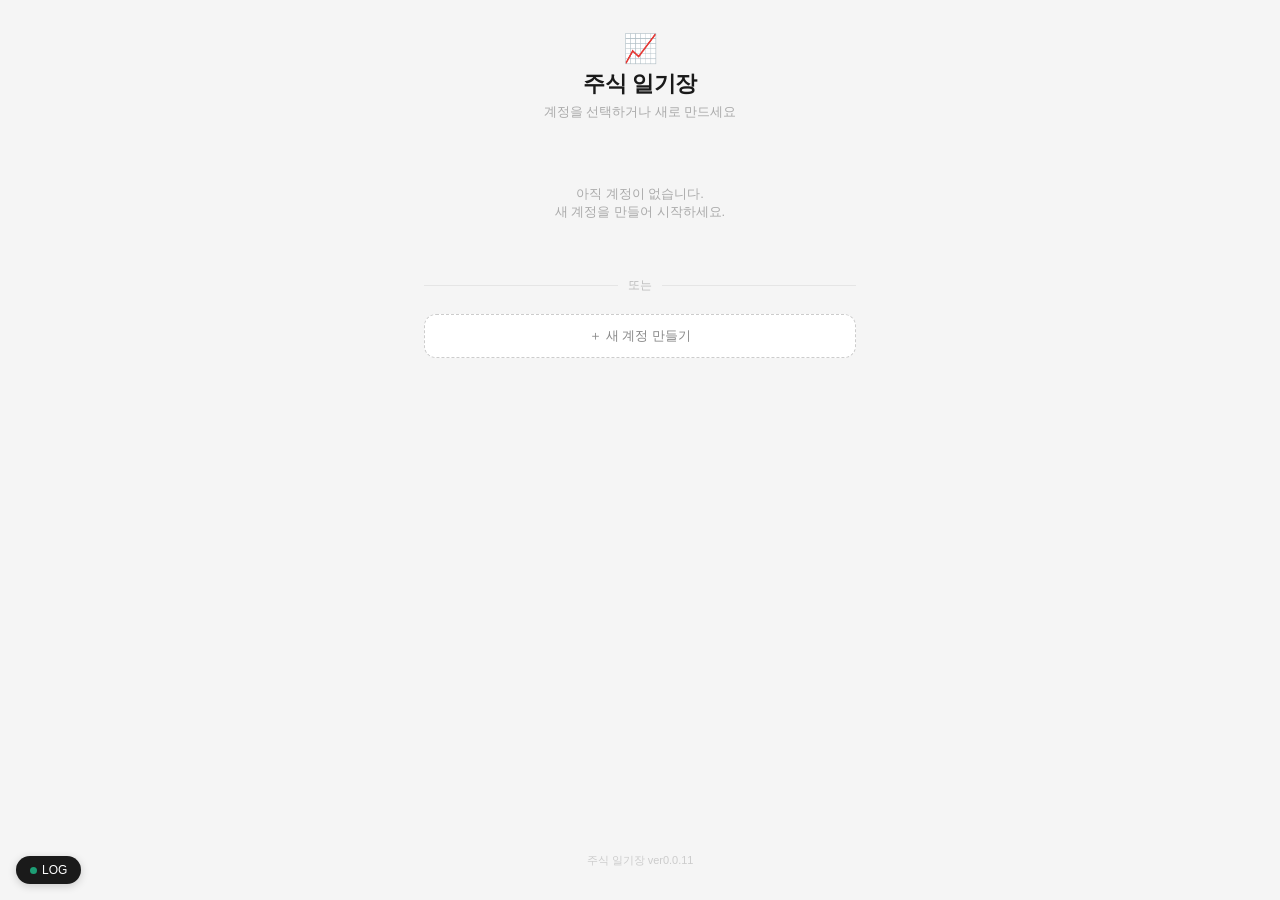
==== commit 3a1b3b0a: "Add files via upload" ====
--- a/pages/calendar.html
+++ b/pages/calendar.html
@@ -407,7 +407,11 @@
   msg.style.color='#1D9E75'; msg.textContent='✓ 등록되었습니다.';
   ['fn','fcode','fq','fp','ff','fm'].forEach(id=>{document.getElementById(id).value='';});
   renderDayList(sel); renderCal();
-  setTimeout(()=>{msg.textContent='';},2000);
+  setTimeout(()=>{
+    msg.textContent='';
+    closePanel();
+    window.scrollTo({top:0, behavior:'smooth'});
+  },1000);
 }
 
 async function delTrade(id) {
--- a/css/common.css
+++ b/css/common.css
@@ -83,12 +83,12 @@
 .empty{text-align:center;padding:3rem;color:#aaa;font-size:13px}
 
 /* 로그 패널 */
-.log-toggle{position:fixed;bottom:16px;right:16px;z-index:800;background:#1a1a1a;color:#fff;border:none;border-radius:20px;padding:7px 14px;font-size:12px;cursor:pointer;display:flex;align-items:center;gap:5px;box-shadow:0 2px 8px rgba(0,0,0,.18)}
+.log-toggle{position:fixed;bottom:16px;left:16px;z-index:800;background:#1a1a1a;color:#fff;border:none;border-radius:20px;padding:7px 14px;font-size:12px;cursor:pointer;display:flex;align-items:center;gap:5px;box-shadow:0 2px 8px rgba(0,0,0,.18)}
 .log-toggle .log-dot{width:7px;height:7px;border-radius:50%;background:#1D9E75}
 .log-toggle .log-dot.err{background:#e24b4a}
 .log-toggle .log-dot.warn{background:#EF9F27}
 .log-toggle .log-dot.info{background:#378ADD}
-.log-panel{position:fixed;bottom:52px;right:16px;z-index:800;width:340px;max-width:calc(100vw - 32px);background:#1a1a1a;border-radius:12px;overflow:hidden;box-shadow:0 4px 20px rgba(0,0,0,.25)}
+.log-panel{position:fixed;bottom:52px;left:16px;z-index:800;width:340px;max-width:calc(100vw - 32px);background:#1a1a1a;border-radius:12px;overflow:hidden;box-shadow:0 4px 20px rgba(0,0,0,.25)}
 .log-panel-header{display:flex;align-items:center;justify-content:space-between;padding:10px 14px;border-bottom:1px solid #333}
 .log-panel-title{font-size:12px;font-weight:600;color:#fff}
 .log-ver{font-size:10px;color:#555;font-family:monospace;letter-spacing:0.3px}
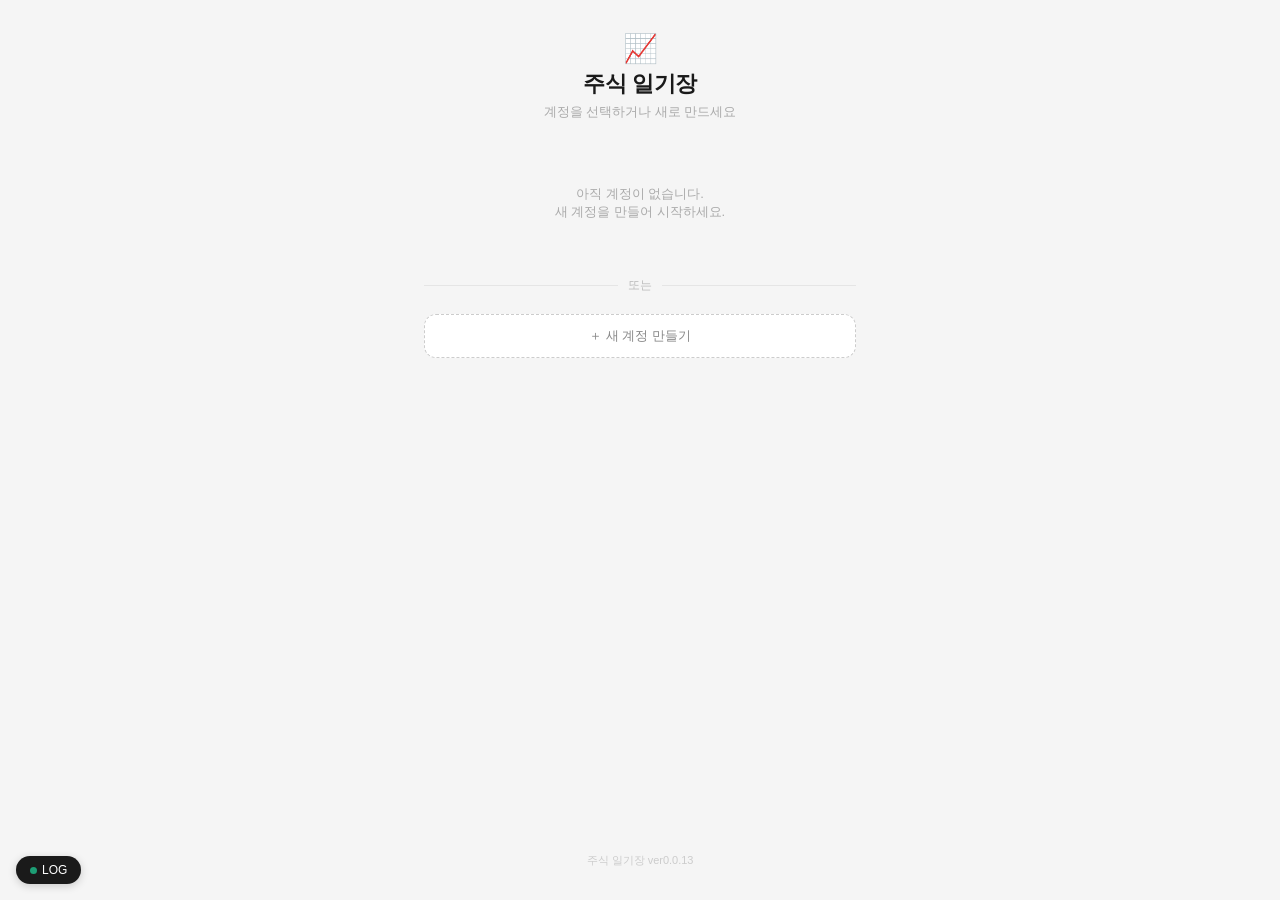
==== commit 7a6e4233: "Add files via upload" ====
--- a/pages/calendar.html
+++ b/pages/calendar.html
@@ -80,6 +80,25 @@
 .calc-confirm:hover{background:#333}
 .calc-cancel{width:100%;padding:10px;background:none;border:none;color:#888;font-size:13px;cursor:pointer;margin-top:6px}
 
+/* 보유 종목 평가금액 */
+.holdings-section{border-top:1px solid #e5e5e5;padding:1rem 1.5rem 1.5rem}
+.holdings-header{display:flex;align-items:center;justify-content:space-between;margin-bottom:10px}
+.holdings-title{font-size:13px;font-weight:600;color:#555}
+.holdings-refresh{display:flex;align-items:center;gap:4px;padding:4px 10px;font-size:11px;background:#fff;border:1px solid #ddd;border-radius:8px;cursor:pointer;color:#555}
+.holdings-refresh:hover{background:#f5f5f5}
+.holdings-refresh.loading{opacity:.6;pointer-events:none}
+.holdings-grid{display:grid;grid-template-columns:repeat(auto-fill,minmax(160px,1fr));gap:8px}
+.hcard{background:#f9f9f9;border-radius:10px;padding:10px 12px;border:1px solid #eee}
+.hcard-name{font-size:12px;font-weight:600;margin-bottom:1px;white-space:nowrap;overflow:hidden;text-overflow:ellipsis}
+.hcard-meta{font-size:10px;color:#aaa;margin-bottom:6px}
+.hcard-price{font-size:15px;font-weight:600}
+.hcard-change{font-size:10px;margin-bottom:4px}
+.hcard-change.up{color:#1D9E75}.hcard-change.down{color:#e24b4a}
+.hcard-eval{font-size:10px;color:#888;padding-top:5px;border-top:1px solid #eee;margin-top:4px}
+.hcard-pl{font-weight:600}
+.hcard-pl.profit{color:#1D9E75}.hcard-pl.loss{color:#e24b4a}
+.holdings-updated{font-size:11px;color:#aaa;text-align:right;margin-top:6px}
+
 @media(max-width:600px){
   .cal-header{padding:.75rem 1rem}
   .panel{padding:1rem}
@@ -87,6 +106,8 @@
   .dnum{font-size:11px}
   .ctrade{font-size:9px;padding:1px 3px}
   .more{font-size:9px}
+  .holdings-section{padding:1rem}
+  .holdings-grid{grid-template-columns:1fr 1fr}
 }
 </style>
 </head>
@@ -196,6 +217,18 @@
     </div>
     <div class="cells" id="cells"></div>
   </div>
+  <!-- 보유 종목 평가금액 (KIS API 연결 시) -->
+  <div class="holdings-section" id="holdings-section" style="display:none">
+    <div class="holdings-header">
+      <span class="holdings-title">📊 보유 종목 평가</span>
+      <button class="holdings-refresh" id="holdings-refresh-btn" onclick="fetchHoldingPrices()">
+        <span id="holdings-refresh-icon">↻</span> 시세 갱신
+      </button>
+    </div>
+    <div class="holdings-grid" id="holdings-grid"></div>
+    <div class="holdings-updated" id="holdings-updated"></div>
+  </div>
+
   <div id="panel" style="display:none">
     <div class="panel">
       <div class="ph">
@@ -252,6 +285,7 @@
   </div>
 </div>
 
+<script src="../js/supabase.js"></script>
 <script src="../js/auth.js"></script>
 <script src="../js/storage.js"></script>
 <script src="../js/trades.js"></script>
@@ -264,6 +298,7 @@
 
 let trades = [];
 let apiCreds = null;
+let priceCache = {};
 let cy = new Date().getFullYear(), cm = new Date().getMonth(), sel = null;
 const todayStr = new Date().toISOString().slice(0,10);
 
@@ -271,6 +306,7 @@
   trades = await Storage.loadTrades(userId, masterPw);
   apiCreds = await Storage.loadCreds(userId, masterPw);
   renderCal();
+  renderHoldingsSection();
   log(`캘린더 로드 완료 (${trades.length}건)`, 'ok');
 }
 
@@ -504,6 +540,68 @@
   finally{btn.textContent='시세↓';btn.disabled=false;}
 }
 
+// ── 보유 종목 평가금액 ────────────────────────────────────
+function renderHoldingsSection() {
+  const sec = document.getElementById('holdings-section');
+  if (!apiCreds) { sec.style.display = 'none'; return; }
+  const holdings = TradeUtils.getHoldings(trades).filter(h => h.code);
+  if (!holdings.length) { sec.style.display = 'none'; return; }
+  sec.style.display = '';
+  renderHoldingCards(holdings);
+}
+
+function renderHoldingCards(holdings) {
+  const grid = document.getElementById('holdings-grid');
+  if (!holdings) holdings = TradeUtils.getHoldings(trades).filter(h => h.code);
+  if (!holdings.length) { grid.innerHTML = ''; return; }
+
+  grid.innerHTML = holdings.map(h => {
+    const pc = priceCache[h.code];
+    if (!pc) {
+      return `<div class="hcard">
+        <div class="hcard-name">${h.name}</div>
+        <div class="hcard-meta">${h.code} · ${TradeUtils.fmtN(h.qty)}주</div>
+        <div style="font-size:11px;color:#ccc">시세 갱신 필요</div>
+      </div>`;
+    }
+    const pl = (pc.price - h.avgPrice) * h.qty;
+    const plRate = h.avgPrice > 0 ? ((pc.price - h.avgPrice) / h.avgPrice * 100).toFixed(2) : 0;
+    const isUp = pc.change >= 0;
+    const evalAmt = pc.price * h.qty;
+    return `<div class="hcard">
+      <div class="hcard-name">${pc.name || h.name}</div>
+      <div class="hcard-meta">${h.code} · ${TradeUtils.fmtN(h.qty)}주</div>
+      <div class="hcard-price">${TradeUtils.fmtN(pc.price)}원</div>
+      <div class="hcard-change ${isUp?'up':'down'}">${isUp?'▲':'▼'} ${Math.abs(pc.change).toLocaleString('ko-KR')}원 (${isUp?'+':''}${pc.changeRate}%)</div>
+      <div class="hcard-eval">
+        평가 ${TradeUtils.fmt(evalAmt)}<br>
+        평가손익 <span class="hcard-pl ${pl>=0?'profit':'loss'}">${pl>=0?'+':''}${TradeUtils.fmt(pl)} (${pl>=0?'+':''}${plRate}%)</span>
+      </div>
+    </div>`;
+  }).join('');
+}
+
+async function fetchHoldingPrices() {
+  if (!apiCreds) return;
+  const holdings = TradeUtils.getHoldings(trades).filter(h => h.code);
+  if (!holdings.length) return;
+  const btn = document.getElementById('holdings-refresh-btn');
+  const icon = document.getElementById('holdings-refresh-icon');
+  btn.classList.add('loading'); icon.textContent = '⟳';
+  let ok = 0;
+  for (const h of holdings) {
+    try {
+      priceCache[h.code] = await KisAPI.fetchPrice(h.code, userId, apiCreds);
+      ok++;
+    } catch(e) { log(`${h.code} 시세 실패: ${e.message}`, 'err'); }
+  }
+  document.getElementById('holdings-updated').textContent =
+    `마지막 갱신: ${new Date().toLocaleTimeString('ko-KR')}`;
+  btn.classList.remove('loading'); icon.textContent = '↻';
+  renderHoldingCards(holdings);
+  log(`보유 종목 시세 갱신 (${ok}/${holdings.length}건)`, ok > 0 ? 'ok' : 'err');
+}
+
 // ── 계산기 ────────────────────────────────────────────────
 let calcTarget=null,calcCurrent='0',calcExpr='',calcOperand=null,calcOperator=null,calcNewNum=false;
 function openCalc(t){
